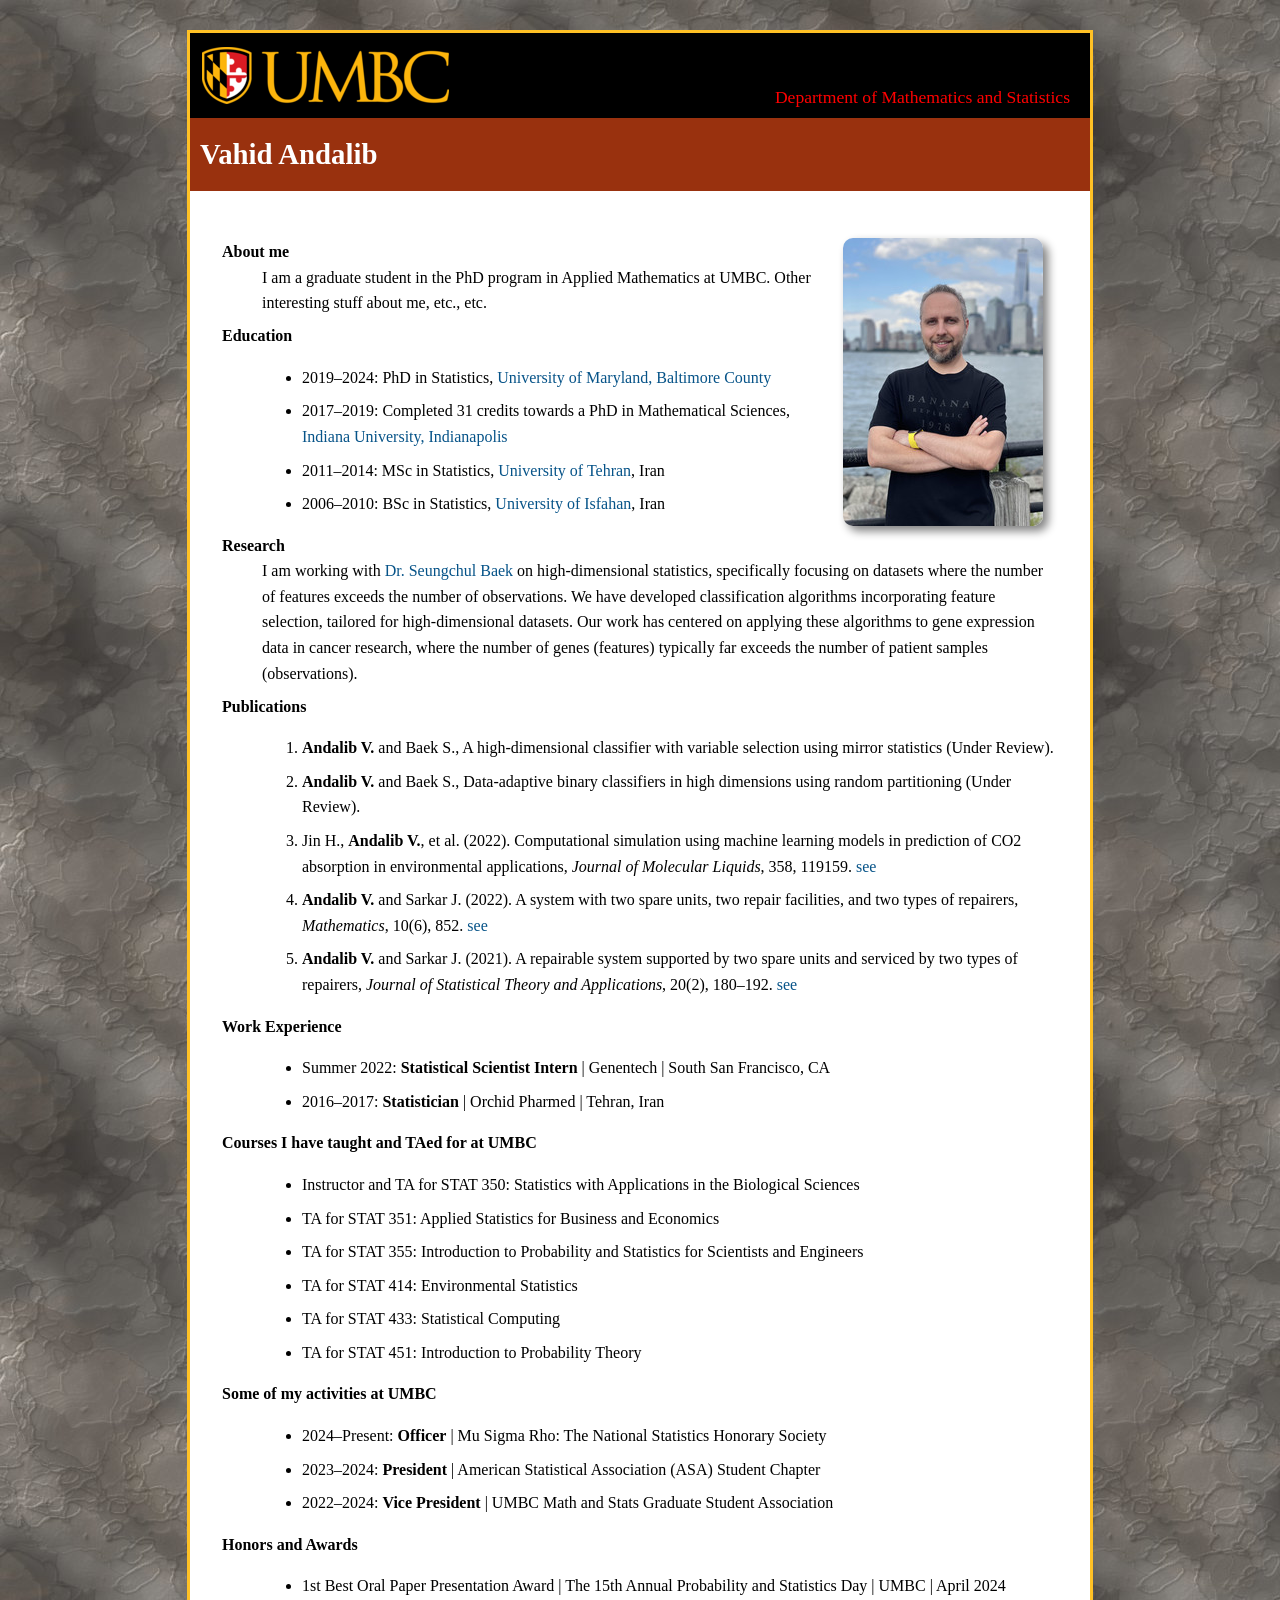
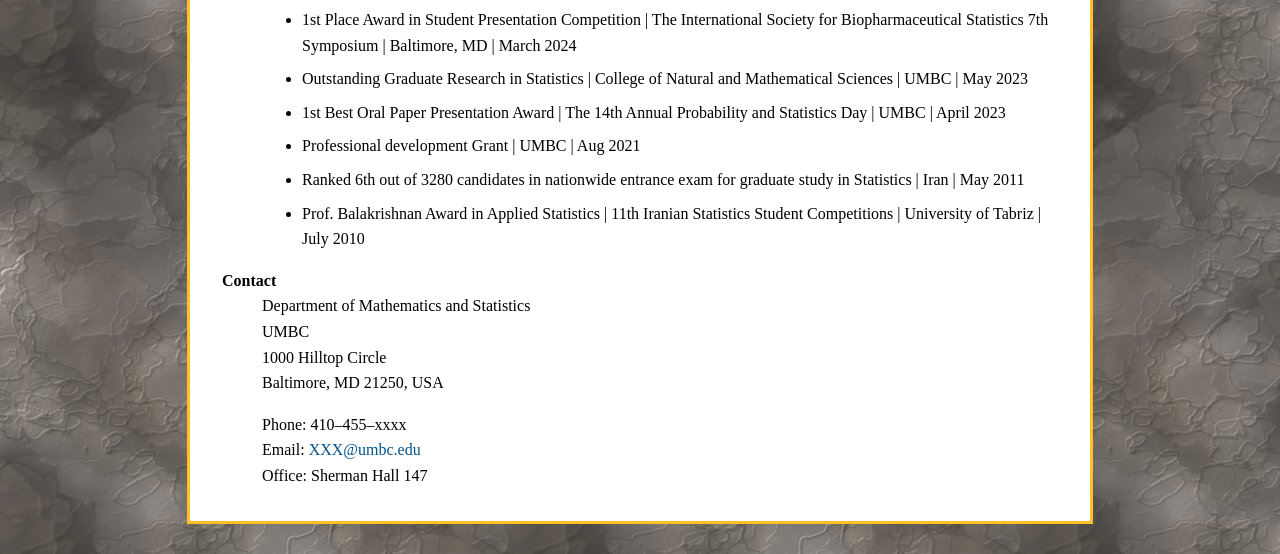
==== index.html @ b37b485b "Update index.html" ====
<!DOCTYPE html>
<html lang=en>

<head>
    <meta http-equiv="Content-Type" content="text/html; charset=utf-8">
    <link rel="stylesheet" type="text/css" media="screen" href="style.css">
    <title>Vahid Andalib</title>
</head>

<body>
<div id="frame">

    <!-- the banner -->
    <div id="banner">
        <div id="umbc_logo">
            <a href="http://www.umbc.edu/"></a>
        </div>
        <div id="math_stat_logo">
            <a href="http://mathstat.umbc.edu/">
                Department of Mathematics and Statistics</a>
        </div>
    </div>
    <div id="myname">
        Vahid Andalib
    </div>

    <!-- the  page contents begin here -->
    <div id="content">

        <div id="myphoto"></div>    <!-- the photo -->

        <!-- The rest of the contents is just a long "description list"
            consisting of "description tag" and description data" pairs.
        -->
        <dl>

            <dt>About me</dt>
            <dd>
                I am a graduate student in the PhD program
                in Applied Mathematics at UMBC.
                Other interesting stuff about me, etc., etc.
            </dd>
            
            <dt>Education</dt>
            <dd>
                <ul>
                    <li>
                        2019&ndash;2024: PhD in Statistics,
                        <a href="https://www.umbc.edu/">University of Maryland, Baltimore County</a>
                    </li>
                    <li>
                        2017&ndash;2019: Completed 31 credits towards a PhD in Mathematical Sciences,
			<a href="https://indianapolis.iu.edu/">Indiana University, Indianapolis</a>       
                    </li>

		    <li>	
			2011&ndash;2014: MSc in Statistics,
			<a href="https://ut.ac.ir/en">University of Tehran</a>, Iran     
		   </li>    

		   <li>	
			2006&ndash;2010: BSc in Statistics,
			<a href="https://ui.ac.ir/en">University of Isfahan</a>, Iran     
		   </li>   	
                </ul>
            </dd>

            <dt>Research</dt>
            <dd>
         	I am working with <a href="https://baek.math.umbc.edu/">
                Dr.&nbsp;Seungchul Baek</a> on high-dimensional statistics, specifically focusing on datasets where the number of features exceeds the number of observations.
		We have developed classification algorithms incorporating feature selection, tailored for high-dimensional datasets.
		Our work has centered on applying these algorithms to gene expression data in cancer research, where the number of genes (features) typically far exceeds the number of patient samples (observations).
            </dd>

            <dt>Publications</dt>
            <dd>
                <ol>
                    <li>
                        <b>Andalib V.</b> and Baek S.,
                        A high-dimensional classifier with variable selection using mirror statistics (Under Review).
                    </li>

		    <li>
                        <b>Andalib V.</b> and Baek S.,
                        Data-adaptive binary classifiers in high dimensions using random partitioning (Under Review).
                    </li>

		    <li>
                        Jin H., <b>Andalib V.</b>, et al. (2022). 
			Computational simulation using machine learning models in prediction of CO2 absorption in environmental applications, <i>Journal of Molecular Liquids</i>, 358, 119159.
			<a href="https://www.sciencedirect.com/science/article/pii/S0167732222006973?via%3Dihub"> see</a>
		    </li>		    
			
                    <li>
                        <b>Andalib V.</b> and Sarkar J. (2022). 
			A system with two spare units, two repair facilities, and two types of repairers, <i>Mathematics</i>, 10(6), 852.
			<a href="https://doi.org/10.3390/math10060852"> see</a>
		    </li>

		    <li>
                        <b>Andalib V.</b> and Sarkar J. (2021). 
			A repairable system supported by two spare units and serviced by two types of repairers, <i>Journal of Statistical Theory and Applications</i>, 20(2), 180–192.
			<a href="https://link.springer.com/article/10.2991/jsta.d.210611.001"> see</a>
		    </li>	

                </ol>
            </dd>

            <dt>Work Experience</dt>
            <dd>
                <ul>
                    <li>Summer 2022: <b>Statistical Scientist Intern</b> | Genentech | South San Francisco, CA</li>
		    <li>2016&ndash;2017: <b>Statistician</b> | Orchid Pharmed | Tehran, Iran </li>	
                    
                </ul>
            </dd>

            <dt>Courses I have taught and TAed for at UMBC</dt>
            <dd>
                <ul>
                    <li> Instructor and TA for STAT 350: Statistics with Applications in the Biological Sciences</li>
		    <li> TA for STAT 351: Applied Statistics for Business and Economics</li>
		    <li> TA for STAT 355: Introduction to Probability and Statistics for Scientists and Engineers</li>
		    <li> TA for STAT 414: Environmental Statistics</li>
		    <li> TA for STAT 433: Statistical Computing</li>
		    <li> TA for STAT 451: Introduction to Probability Theory</li>
                    
                </ul>
            </dd>


	   <dt>Some of my activities at UMBC</dt>
            <dd>
                <ul>
		    <li> 2024&ndash;Present: <b>Officer</b> | Mu Sigma Rho: The National Statistics Honorary Society</li>
                    <li> 2023&ndash;2024: <b>President</b> | American Statistical Association (ASA) Student Chapter</li>
	            <li> 2022&ndash;2024: <b>Vice President</b> | UMBC Math and Stats Graduate Student Association</li>
                </ul>
            </dd>

	   <dt>Honors and Awards</dt>
            <dd>
                <ul>
		<li> 1st Best Oral Paper Presentation Award | The 15th Annual Probability and Statistics Day | UMBC | April 2024</li>
		<li> 1st Place Award in Student Presentation Competition | The International Society for Biopharmaceutical Statistics 7th Symposium | Baltimore, MD | March 2024</li>
		<li> Outstanding Graduate Research in Statistics | College of Natural and Mathematical Sciences | UMBC | May 2023</li>	
		<li> 1st Best Oral Paper Presentation Award | The 14th Annual Probability and Statistics Day | UMBC | April 2023</li>
		<li> Professional development Grant | UMBC | Aug 2021</li>
		<li> Ranked 6th out of 3280 candidates in nationwide entrance exam for graduate study in Statistics | Iran | May 2011</li>
		<li> Prof. Balakrishnan Award in Applied Statistics | 11th Iranian Statistics Student Competitions | University of Tabriz | July 2010</li>
			
			
                
                </ul>
            </dd>	

            <dt>Contact</dt>
            <dd>
                Department of Mathematics and Statistics
                <br>
                UMBC
                <br>
                1000 Hilltop Circle
                <br>
                Baltimore, MD 21250, USA

                <p>
                Phone: 410&ndash;455&ndash;xxxx
                <br>
                Email: <a href="mailto:XXX@umbc.edu">XXX@umbc.edu</a>
                <br>
                Office: Sherman Hall 147
                </p>
            </dd>

        </dl>   <!-- end of the main description list -->

    </div>  <!-- end of contents -->

</div>  <!-- end of frame-->

</body>
</html>
---- style.css ----
body {
	background-color: #555;
	background-image: url("images/bg-image.jpg");
}

#frame {
	max-width: 900px;
	margin: 30px auto;
	background-color: white;
	border: 3px solid #ffc125;
}

#banner {
	position: relative;	/* relative to <body> */
	width: 100%;
	height: 85px;
	background-color: #000;
}

#umbc_logo a {
	position: absolute;	/* relative to banner */
	left: 12px;
	top: 14px;
	height: 57px;
	width: 247px;
	background-image: url("images/umbc-shield-logo.png");
	background-repeat: no-repeat; 
}

#umbc_logo a:focus {
	outline: 0;
}

#math_stat_logo {
	position: absolute;	/* relative to banner */
	right: 20px;
	bottom: 10px;
	font-size: 110%;
}

#math_stat_logo a {
	outline: 0;
}

#math_stat_logo a {
	color: #f00;
}

#myname {
	background-color: #99310e;
	color: #fff;
	font-size: 180%;
	font-weight: bold;
	padding: 20px 10px;
	margin: 0;
}

#content {
	margin: 0;
	padding: 2em 2em 1em 2em;
	line-height: 160%;
	background-color: white;
}

#myphoto {
	float: right;
	background: url("images/my-photo.jpg");
	width: 200px;
	/* height: 240px; */
	height: 288px;
	margin: 15px;
	border-radius: 10px;
	box-shadow: 5px 5px 10px grey;
}

#content li {
	margin-bottom: 0.5em;
}

#content p {
	text-align: justify;
}

dt {
	font-weight: bold;
}

dd {
	margin-bottom: 1ex;
}

a:link, a:visited {
	text-decoration: none;
	color: #065388;
}
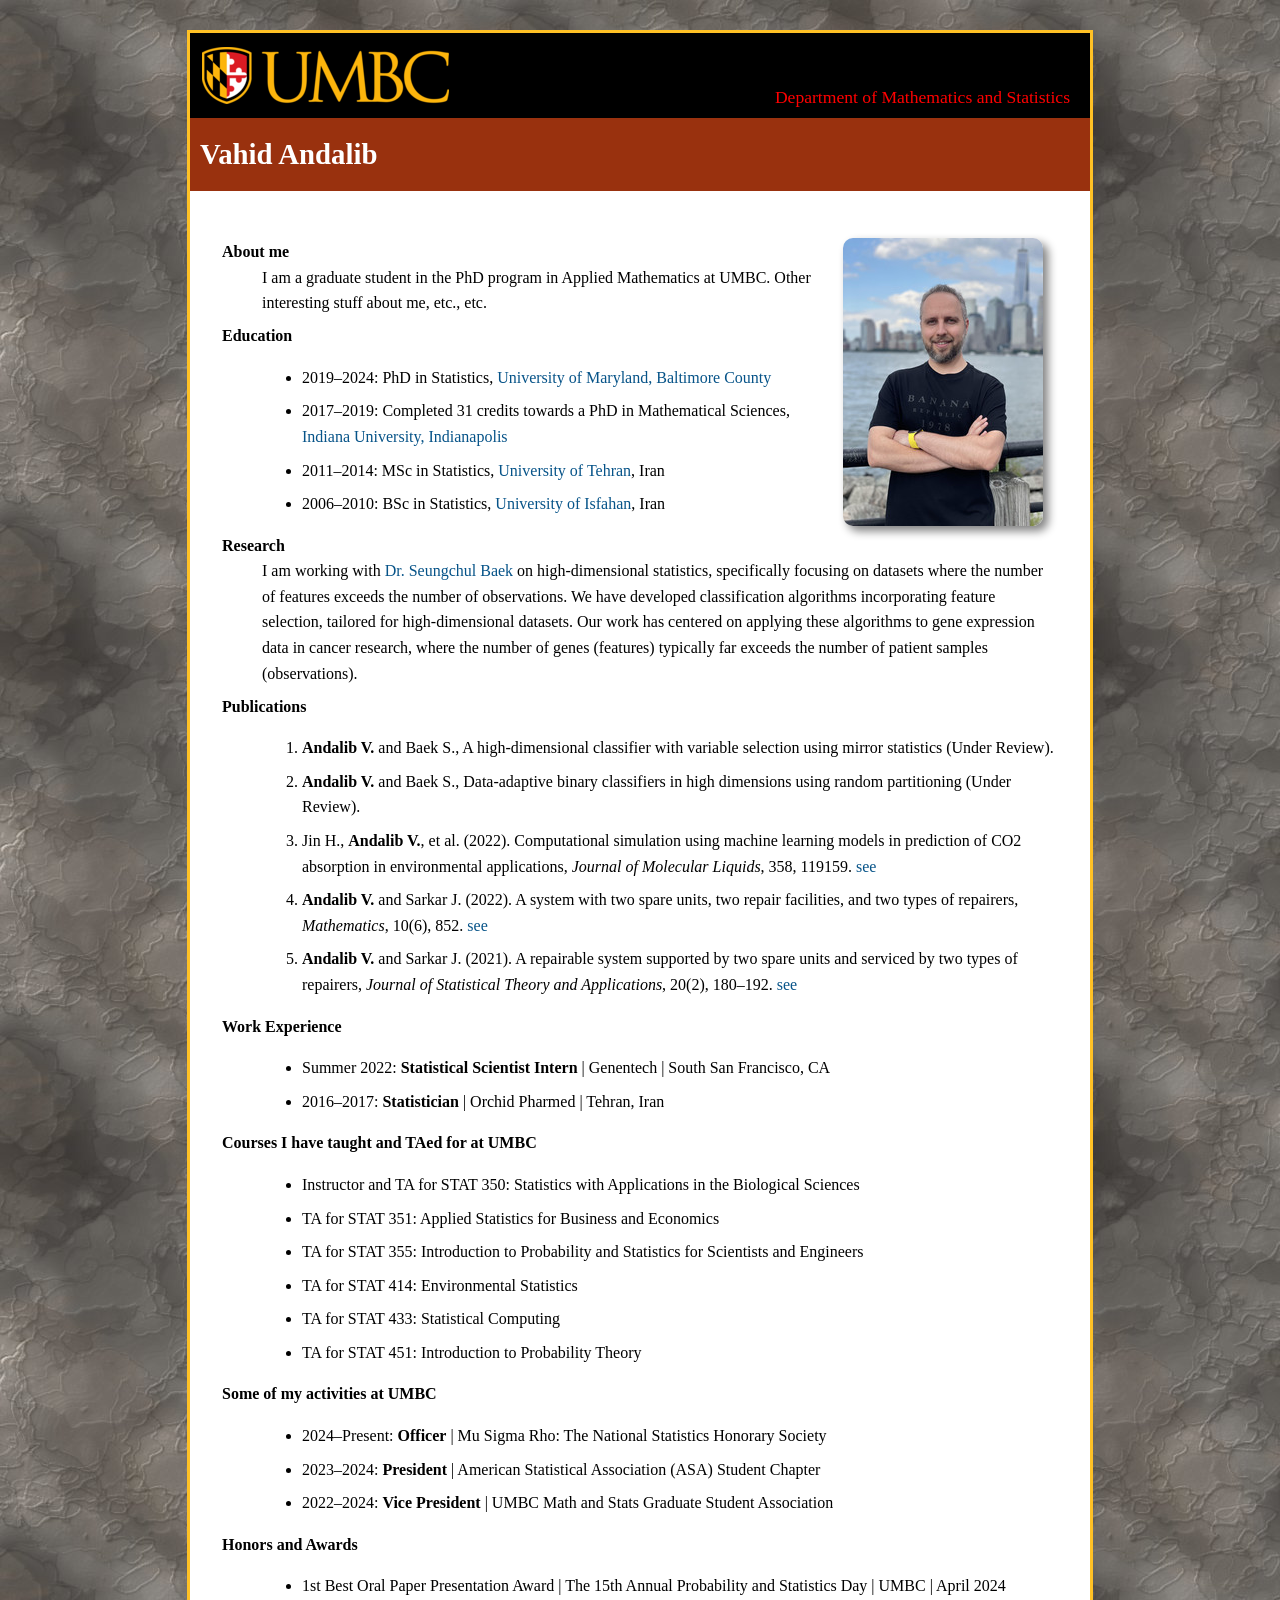
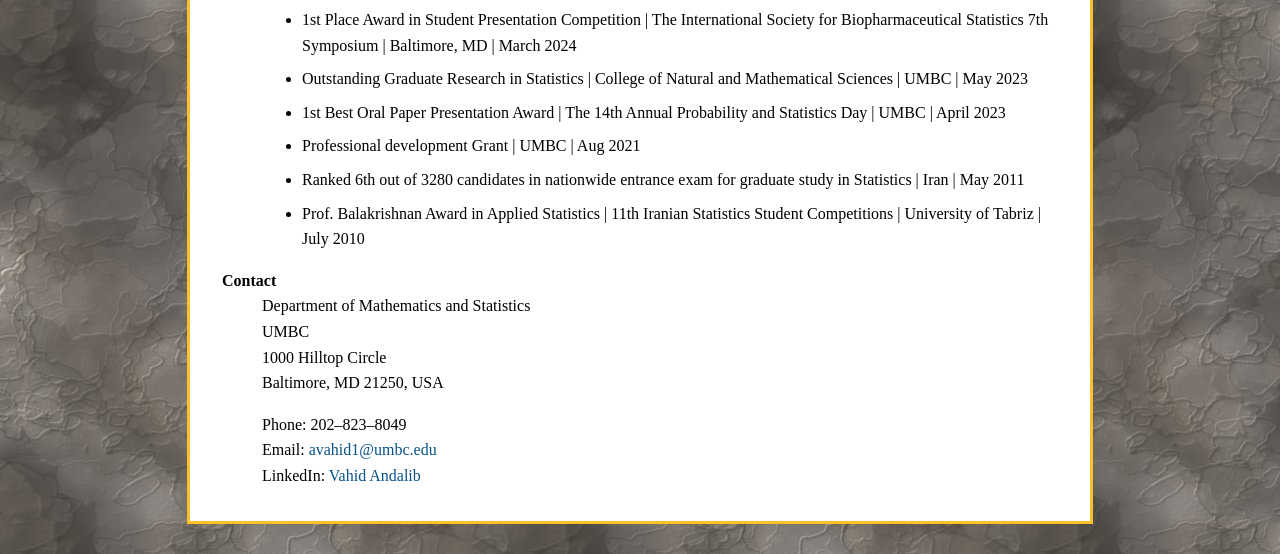
==== commit 64ea8940: "Update index.html" ====
--- a/index.html
+++ b/index.html
@@ -166,11 +166,11 @@
                 Baltimore, MD 21250, USA
 
                 <p>
-                Phone: 410&ndash;455&ndash;xxxx
+                Phone: 202&ndash;823&ndash;8049
                 <br>
-                Email: <a href="mailto:XXX@umbc.edu">XXX@umbc.edu</a>
+                Email: <a href="mailto:avahid1@umbc.edu">avahid1@umbc.edu</a>
                 <br>
-                Office: Sherman Hall 147
+                LinkedIn: <a href=https://www.linkedin.com/in/vahid-andalib">Vahid Andalib</a> 
                 </p>
             </dd>
 
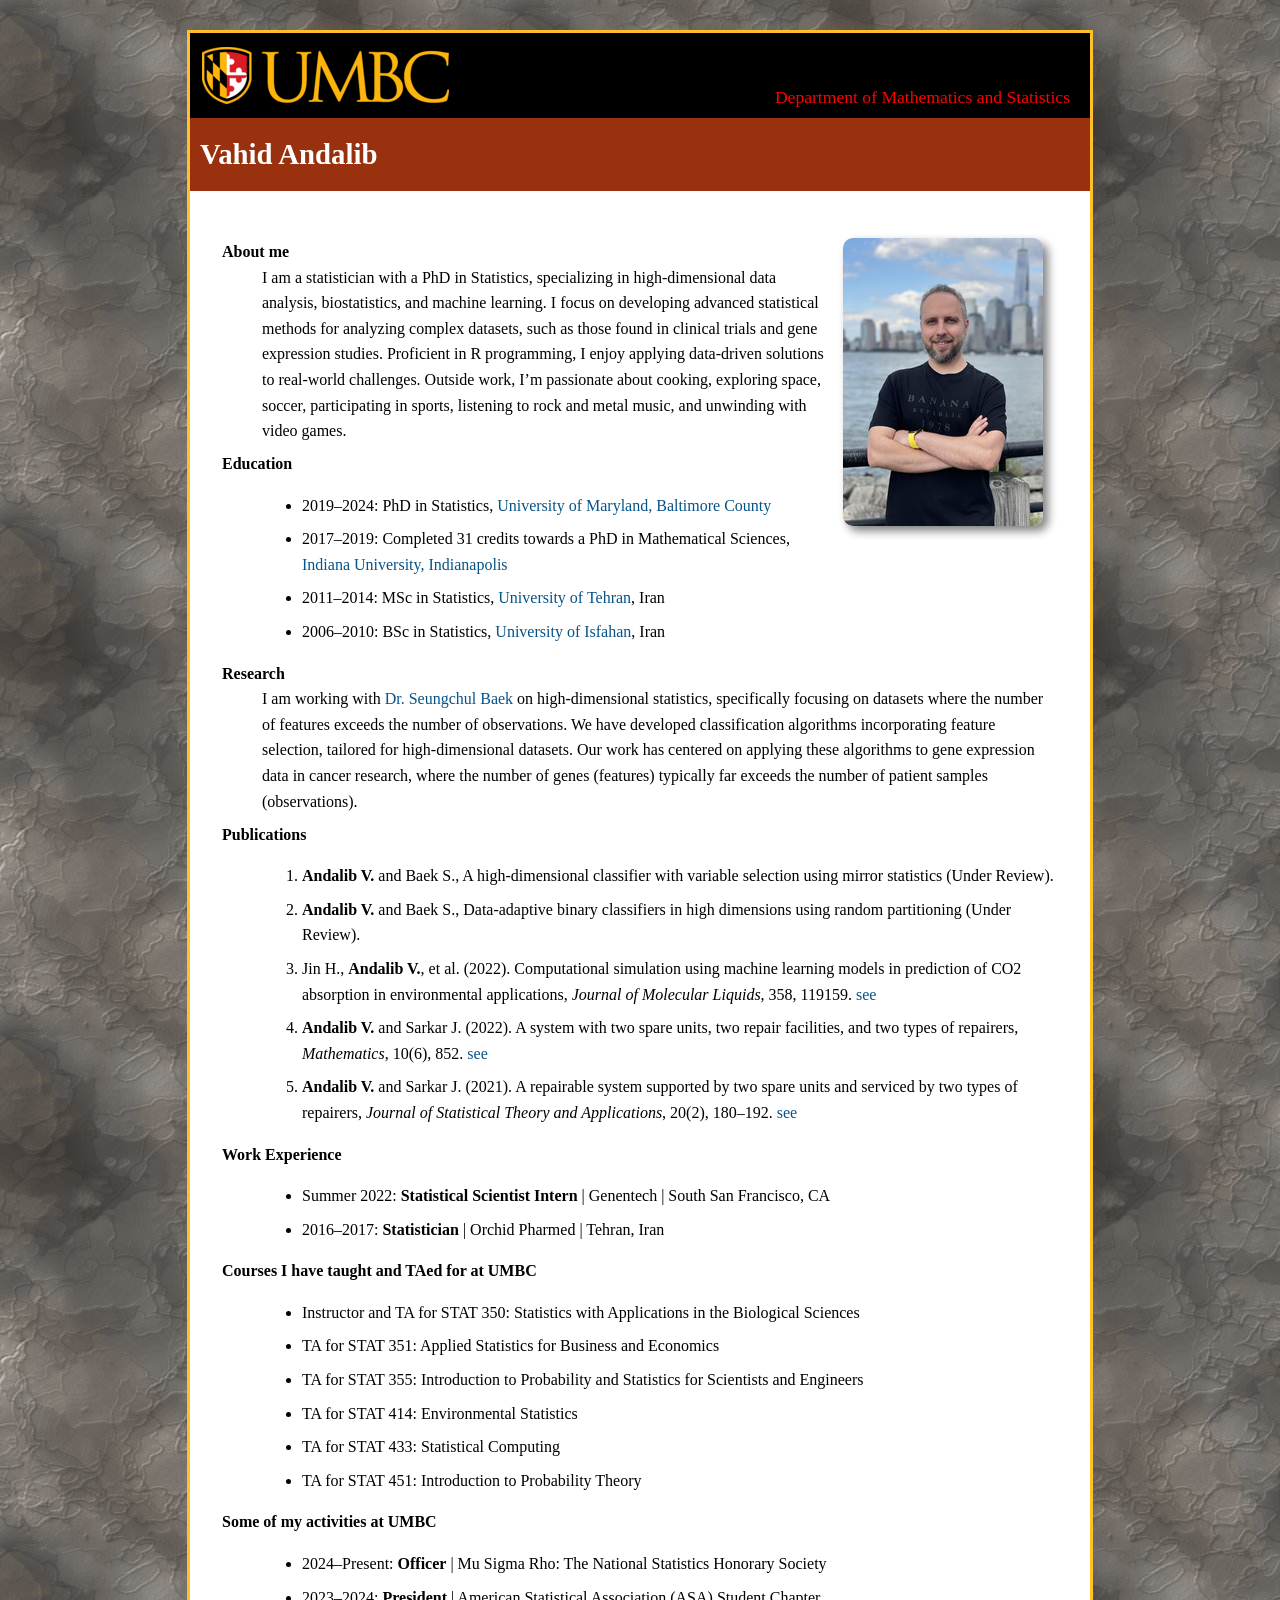
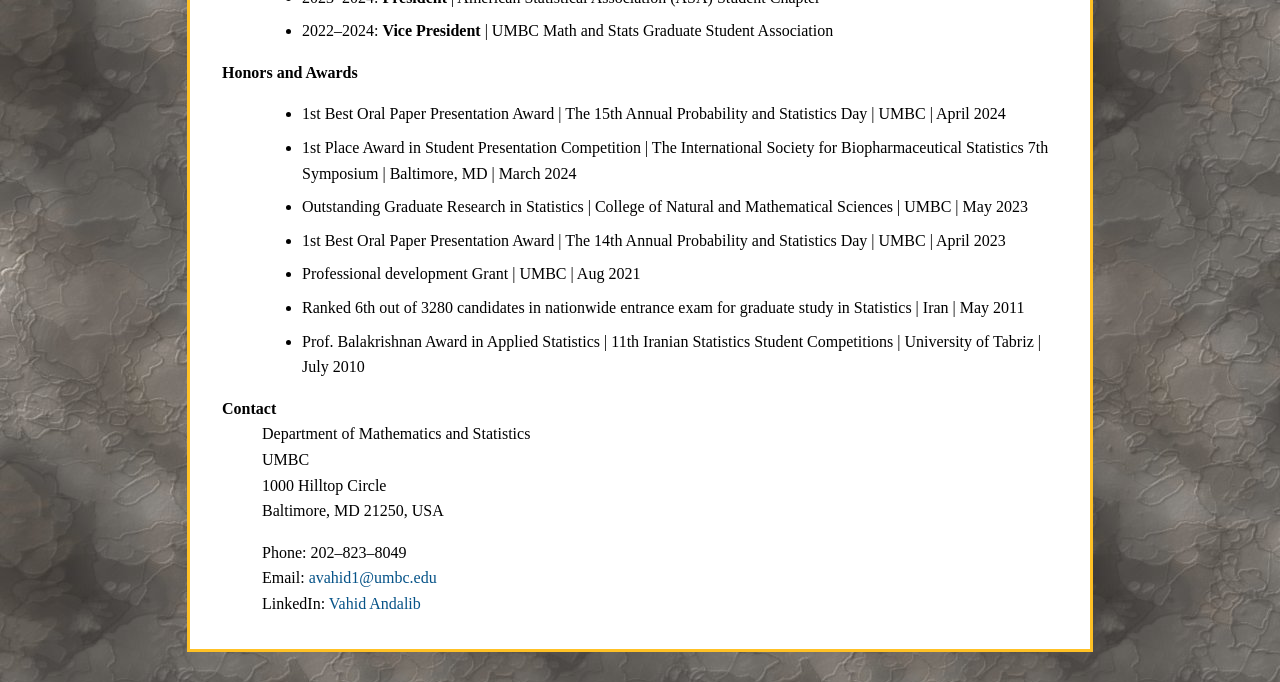
==== commit ebf0cebd: "Update index.html" ====
--- a/index.html
+++ b/index.html
@@ -36,9 +36,10 @@
 
             <dt>About me</dt>
             <dd>
-                I am a graduate student in the PhD program
-                in Applied Mathematics at UMBC.
-                Other interesting stuff about me, etc., etc.
+                I am a statistician with a PhD in Statistics, specializing in high-dimensional data analysis, biostatistics, and machine learning. 
+		I focus on developing advanced statistical methods for analyzing complex datasets, such as those found in clinical trials and gene expression studies.
+		Proficient in R programming, I enjoy applying data-driven solutions to real-world challenges. 
+		Outside work, I’m passionate about cooking, exploring space, soccer, participating in sports, listening to rock and metal music, and unwinding with video games.
             </dd>
             
             <dt>Education</dt>
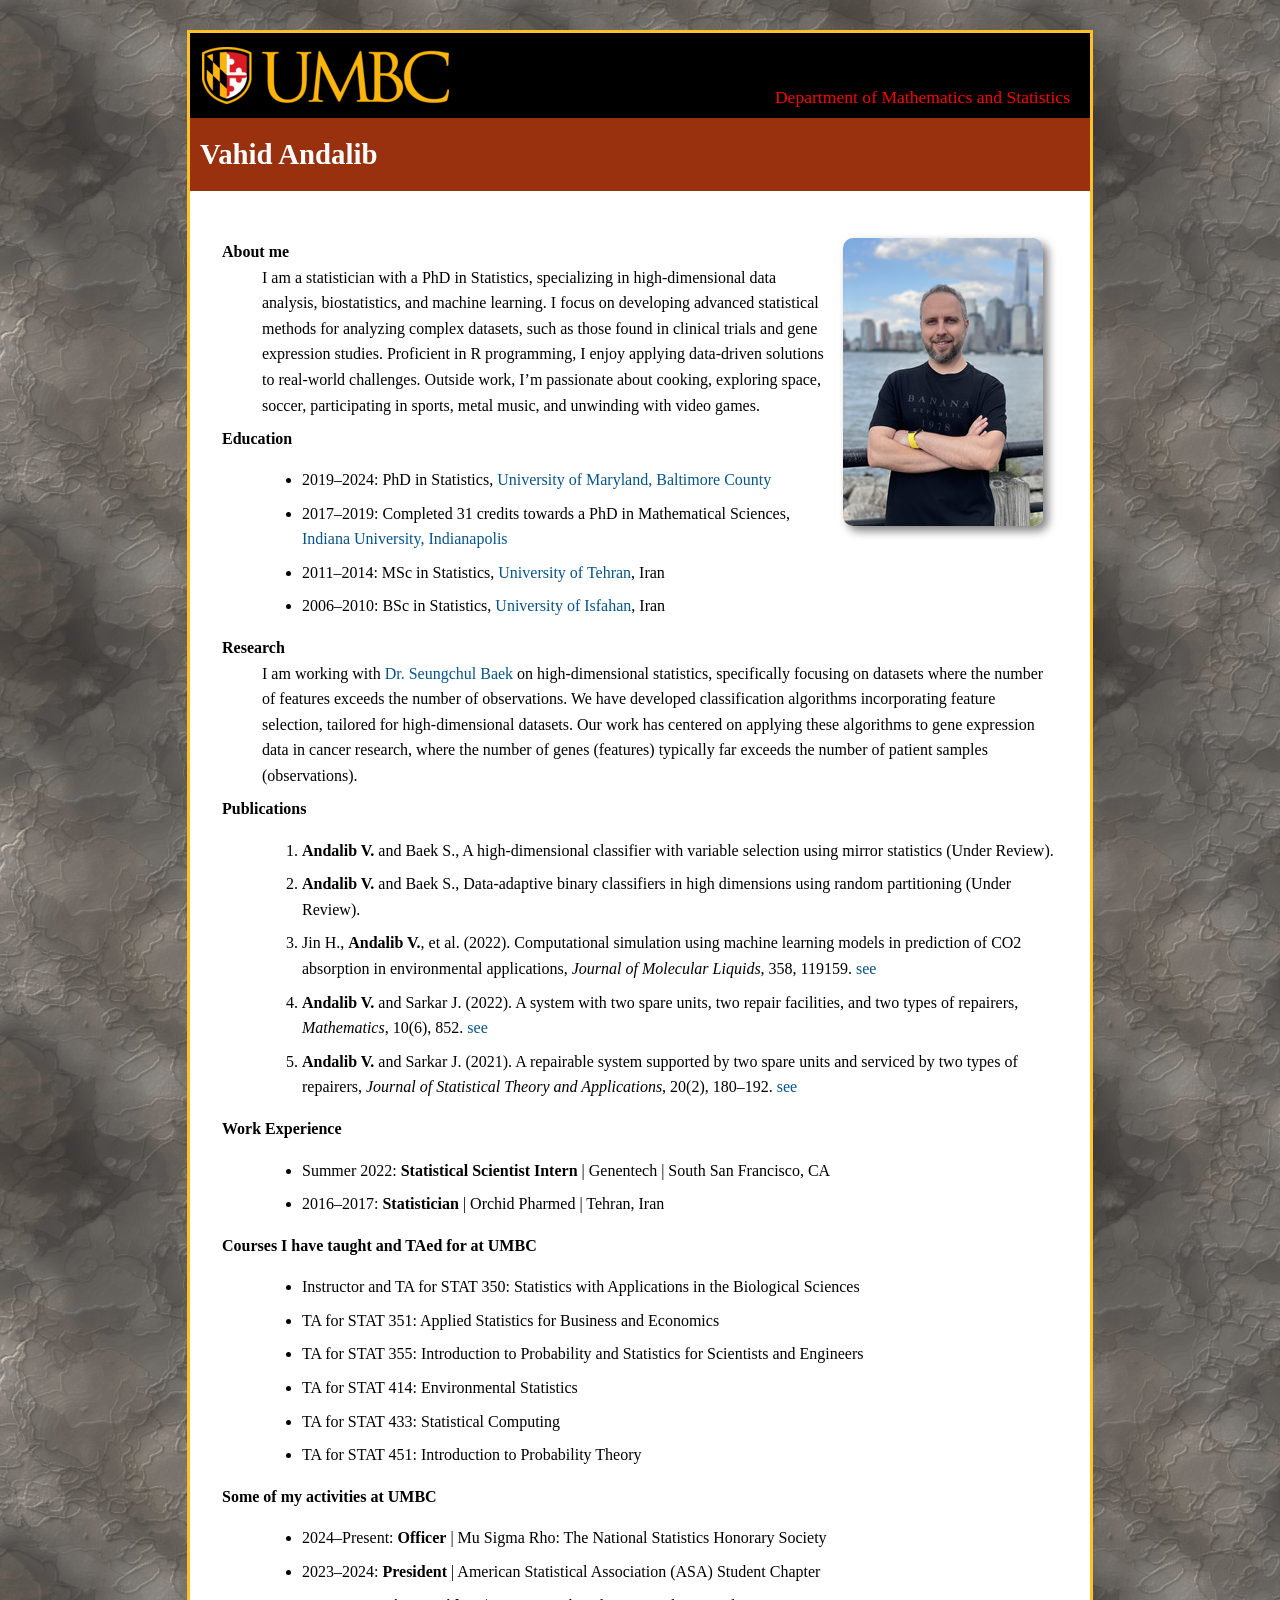
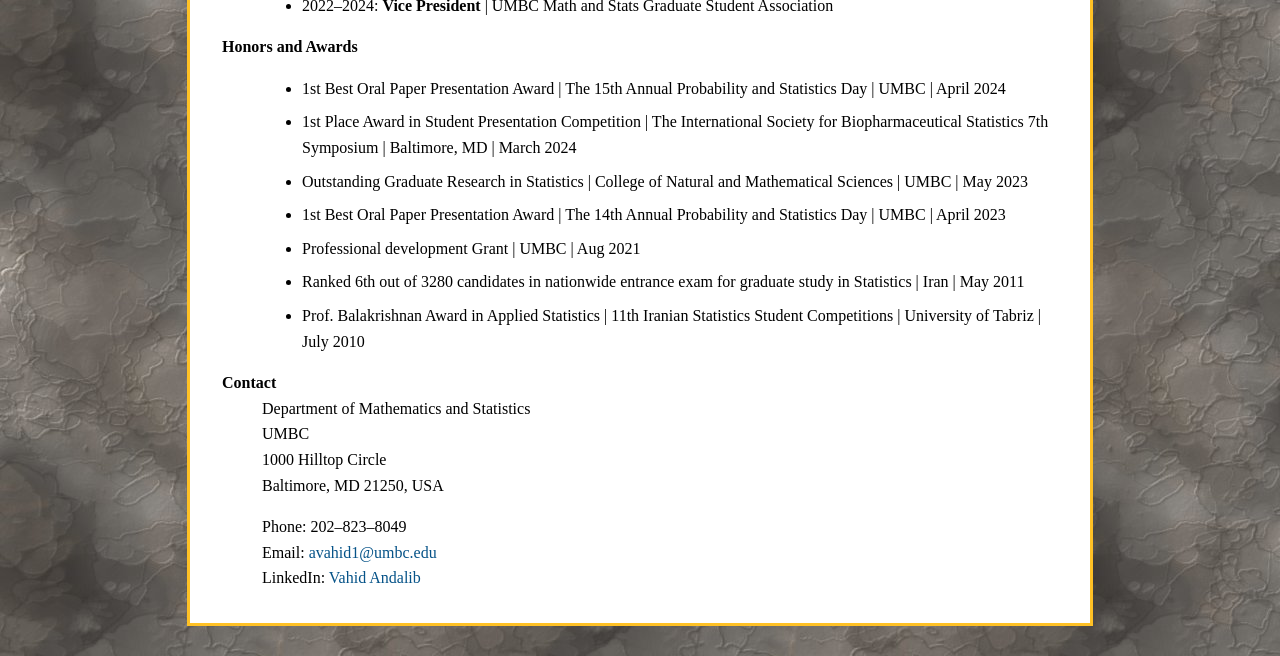
==== commit 4d525656: "Update index.html" ====
--- a/index.html
+++ b/index.html
@@ -39,7 +39,7 @@
                 I am a statistician with a PhD in Statistics, specializing in high-dimensional data analysis, biostatistics, and machine learning. 
 		I focus on developing advanced statistical methods for analyzing complex datasets, such as those found in clinical trials and gene expression studies.
 		Proficient in R programming, I enjoy applying data-driven solutions to real-world challenges. 
-		Outside work, I’m passionate about cooking, exploring space, soccer, participating in sports, listening to rock and metal music, and unwinding with video games.
+		Outside work, I’m passionate about cooking, exploring space, soccer, participating in sports, metal music, and unwinding with video games.
             </dd>
             
             <dt>Education</dt>
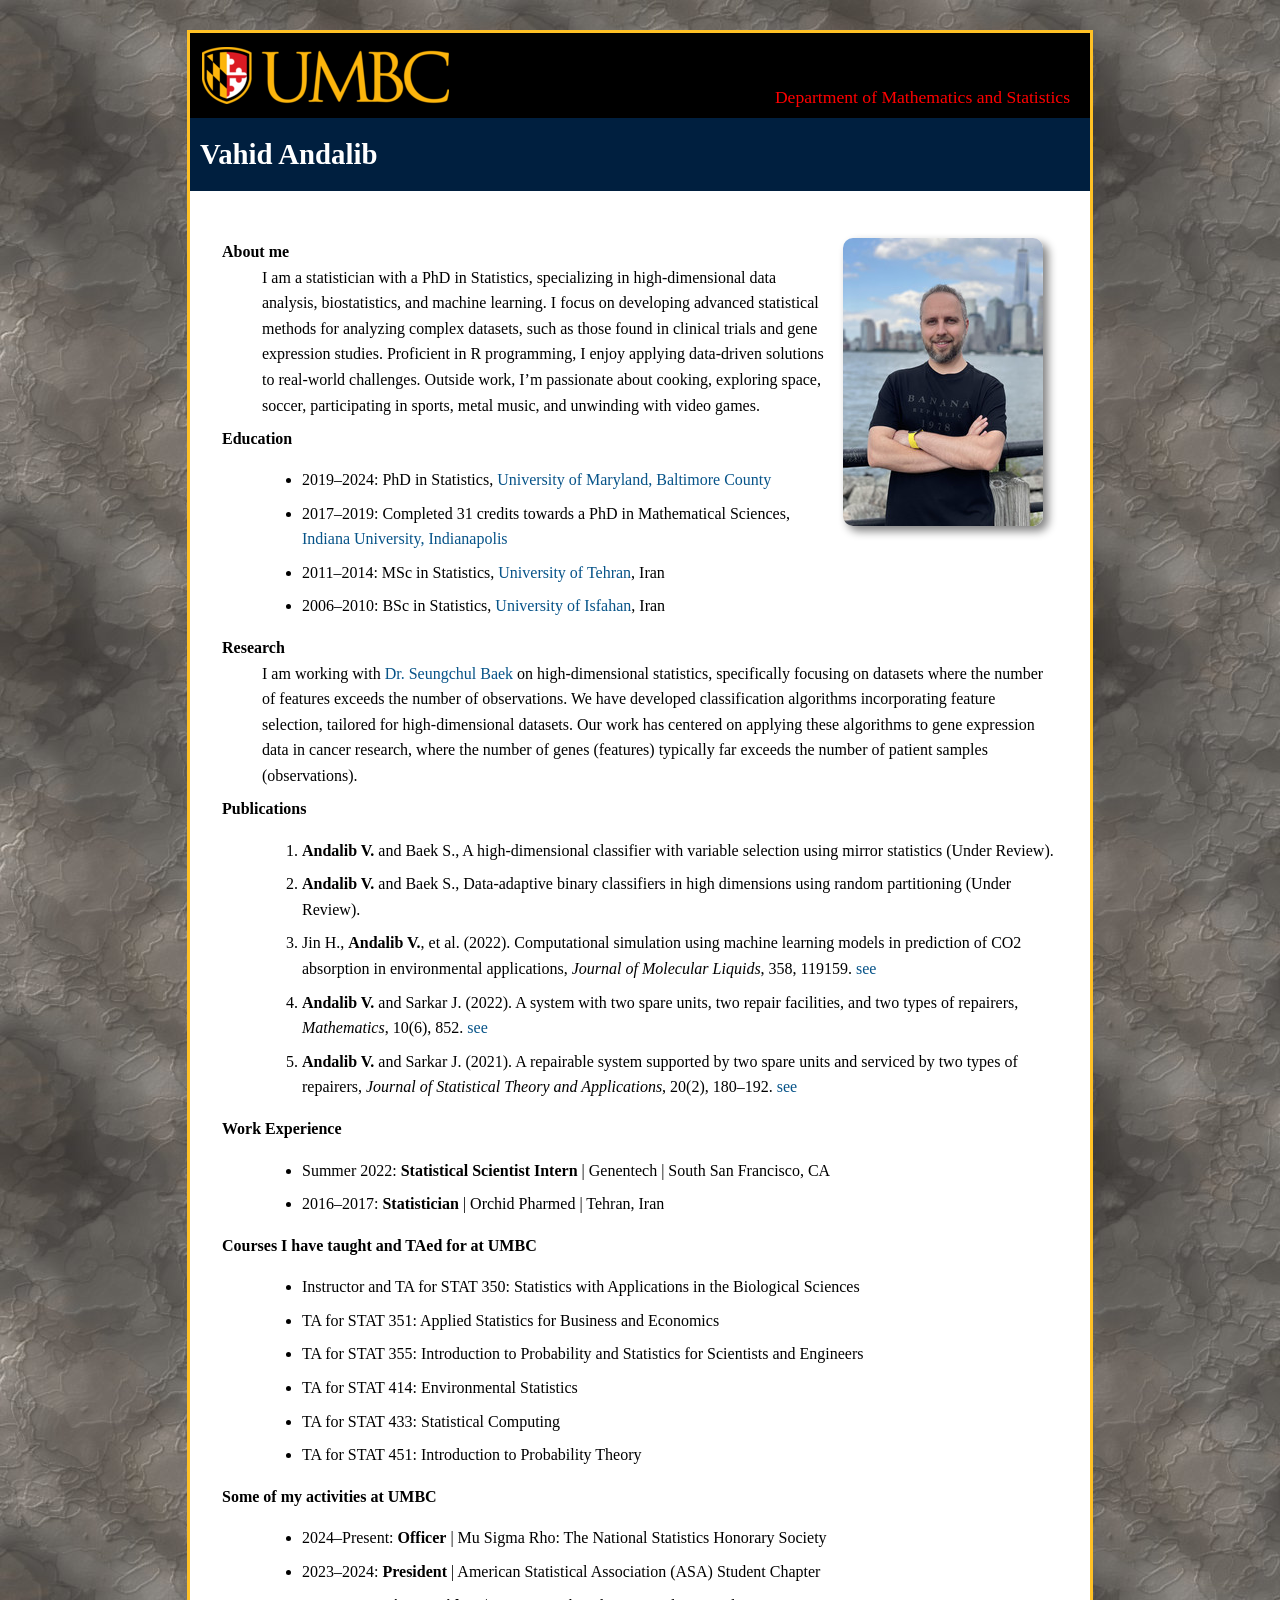
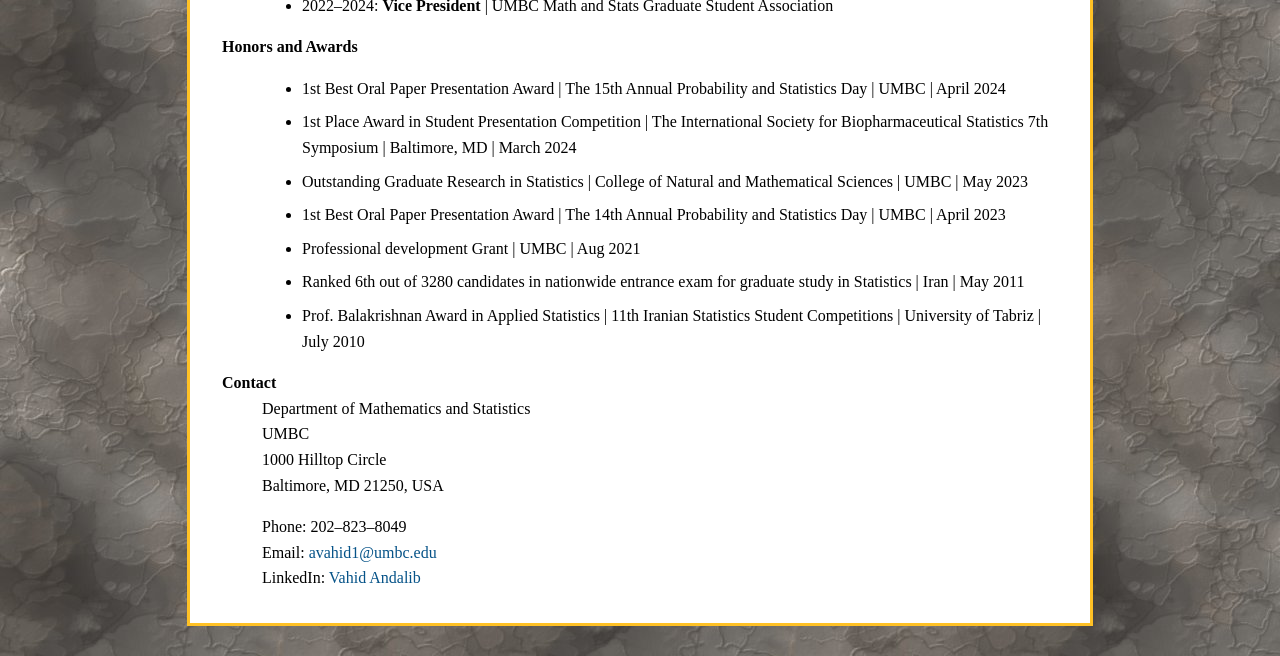
==== commit d5728dcf: "Update index.html" ====
--- a/index.html
+++ b/index.html
@@ -171,7 +171,7 @@
                 <br>
                 Email: <a href="mailto:avahid1@umbc.edu">avahid1@umbc.edu</a>
                 <br>
-                LinkedIn: <a href=https://www.linkedin.com/in/vahid-andalib">Vahid Andalib</a> 
+                LinkedIn: <a href="https://www.linkedin.com/in/vahid-andalib">Vahid Andalib</a> 
                 </p>
             </dd>
 
--- a/style.css
+++ b/style.css
@@ -47,7 +47,7 @@
 }
 
 #myname {
-	background-color: #99310e;
+	background-color: #001f3f;
 	color: #fff;
 	font-size: 180%;
 	font-weight: bold;
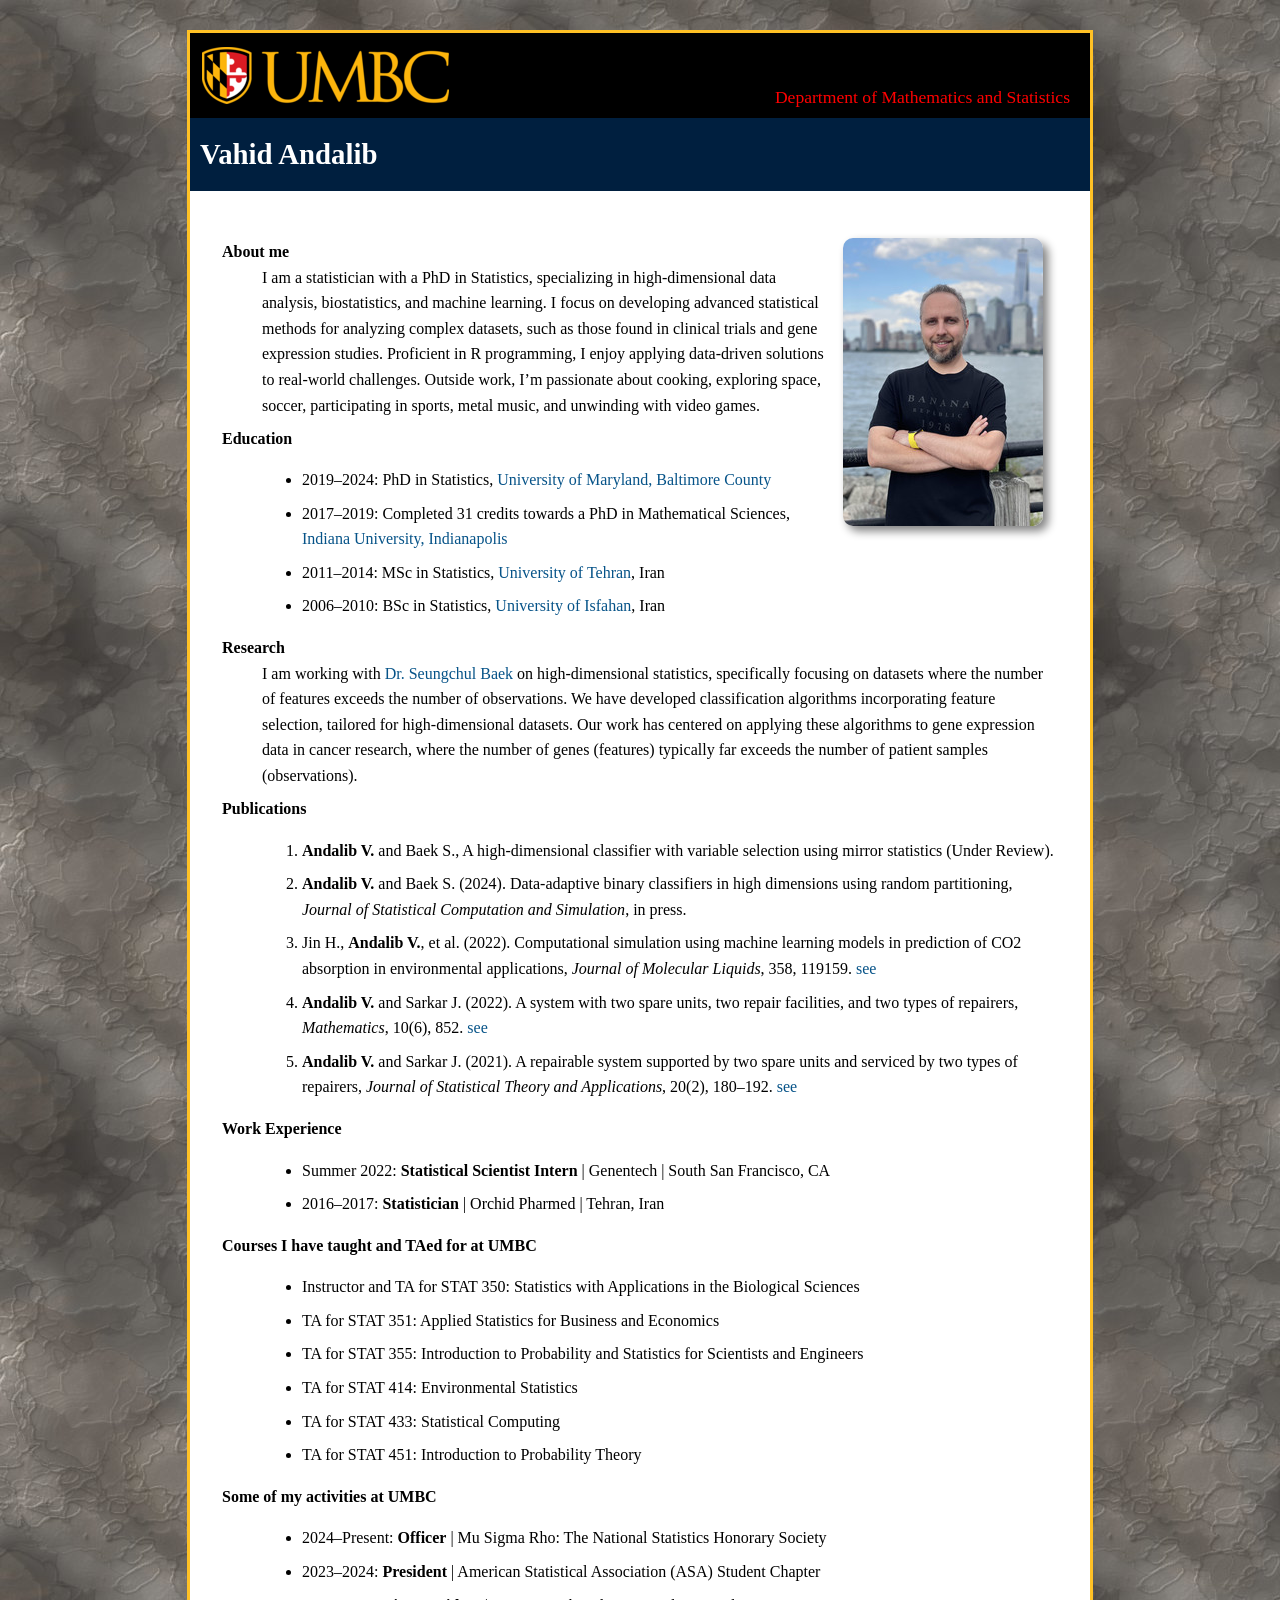
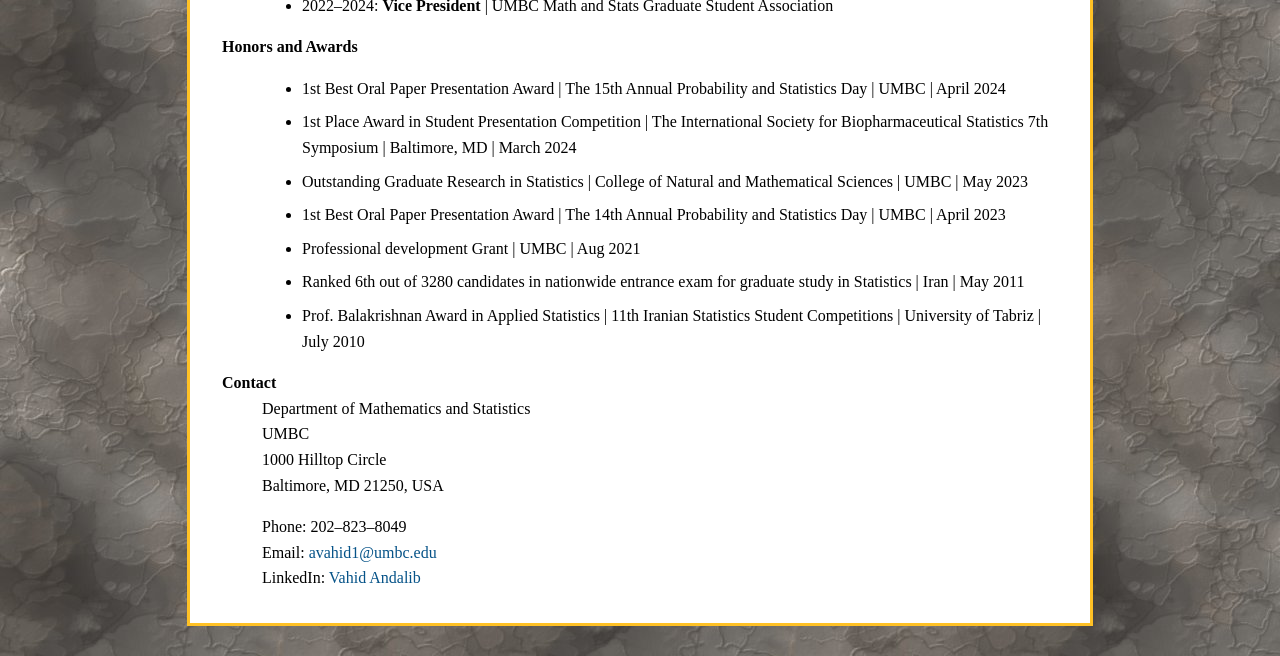
==== commit 0e75cae8: "Update index.html" ====
--- a/index.html
+++ b/index.html
@@ -83,8 +83,8 @@
                     </li>
 
 		    <li>
-                        <b>Andalib V.</b> and Baek S.,
-                        Data-adaptive binary classifiers in high dimensions using random partitioning (Under Review).
+                        <b>Andalib V.</b> and Baek S. (2024).
+                        Data-adaptive binary classifiers in high dimensions using random partitioning, <i>Journal of Statistical Computation and Simulation</i>, in press.
                     </li>
 
 		    <li>
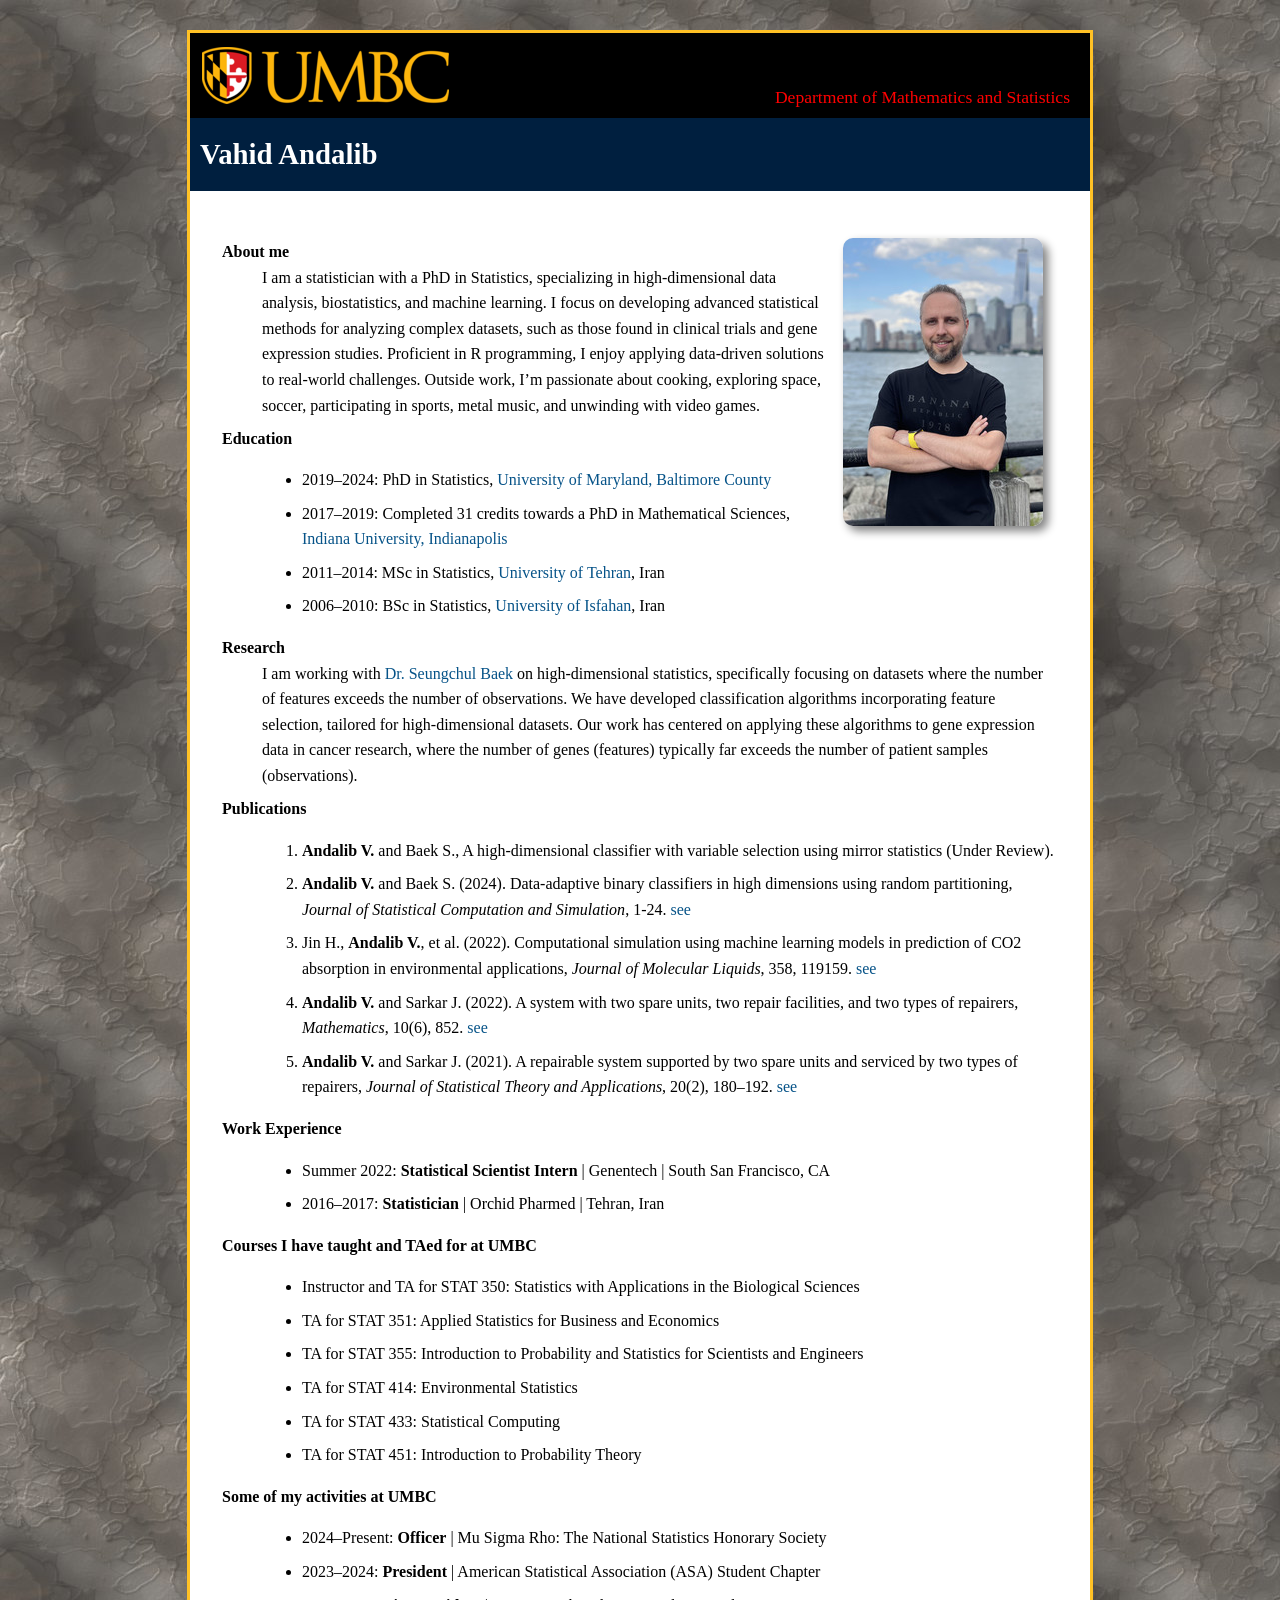
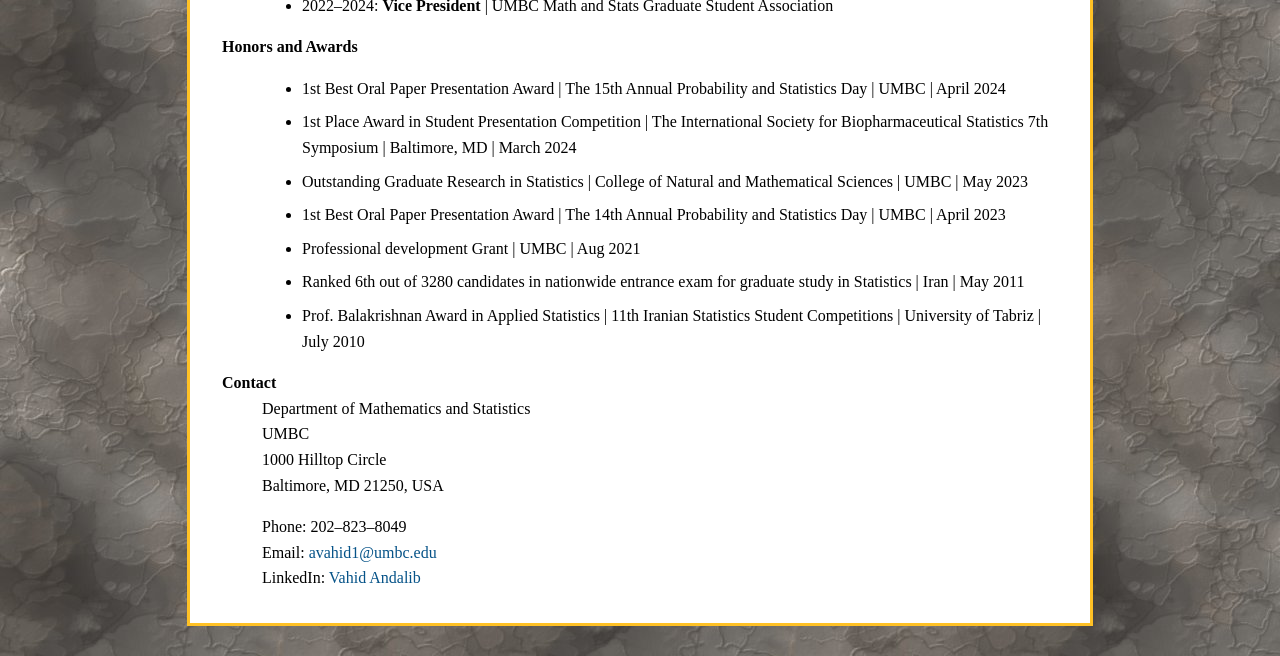
==== commit b6f25176: "Update index.html" ====
--- a/index.html
+++ b/index.html
@@ -84,7 +84,8 @@
 
 		    <li>
                         <b>Andalib V.</b> and Baek S. (2024).
-                        Data-adaptive binary classifiers in high dimensions using random partitioning, <i>Journal of Statistical Computation and Simulation</i>, in press.
+                        Data-adaptive binary classifiers in high dimensions using random partitioning, <i>Journal of Statistical Computation and Simulation</i>, 1-24.
+			<a href="https://doi.org/10.1080/00949655.2024.2416228"> see</a>
                     </li>
 
 		    <li>
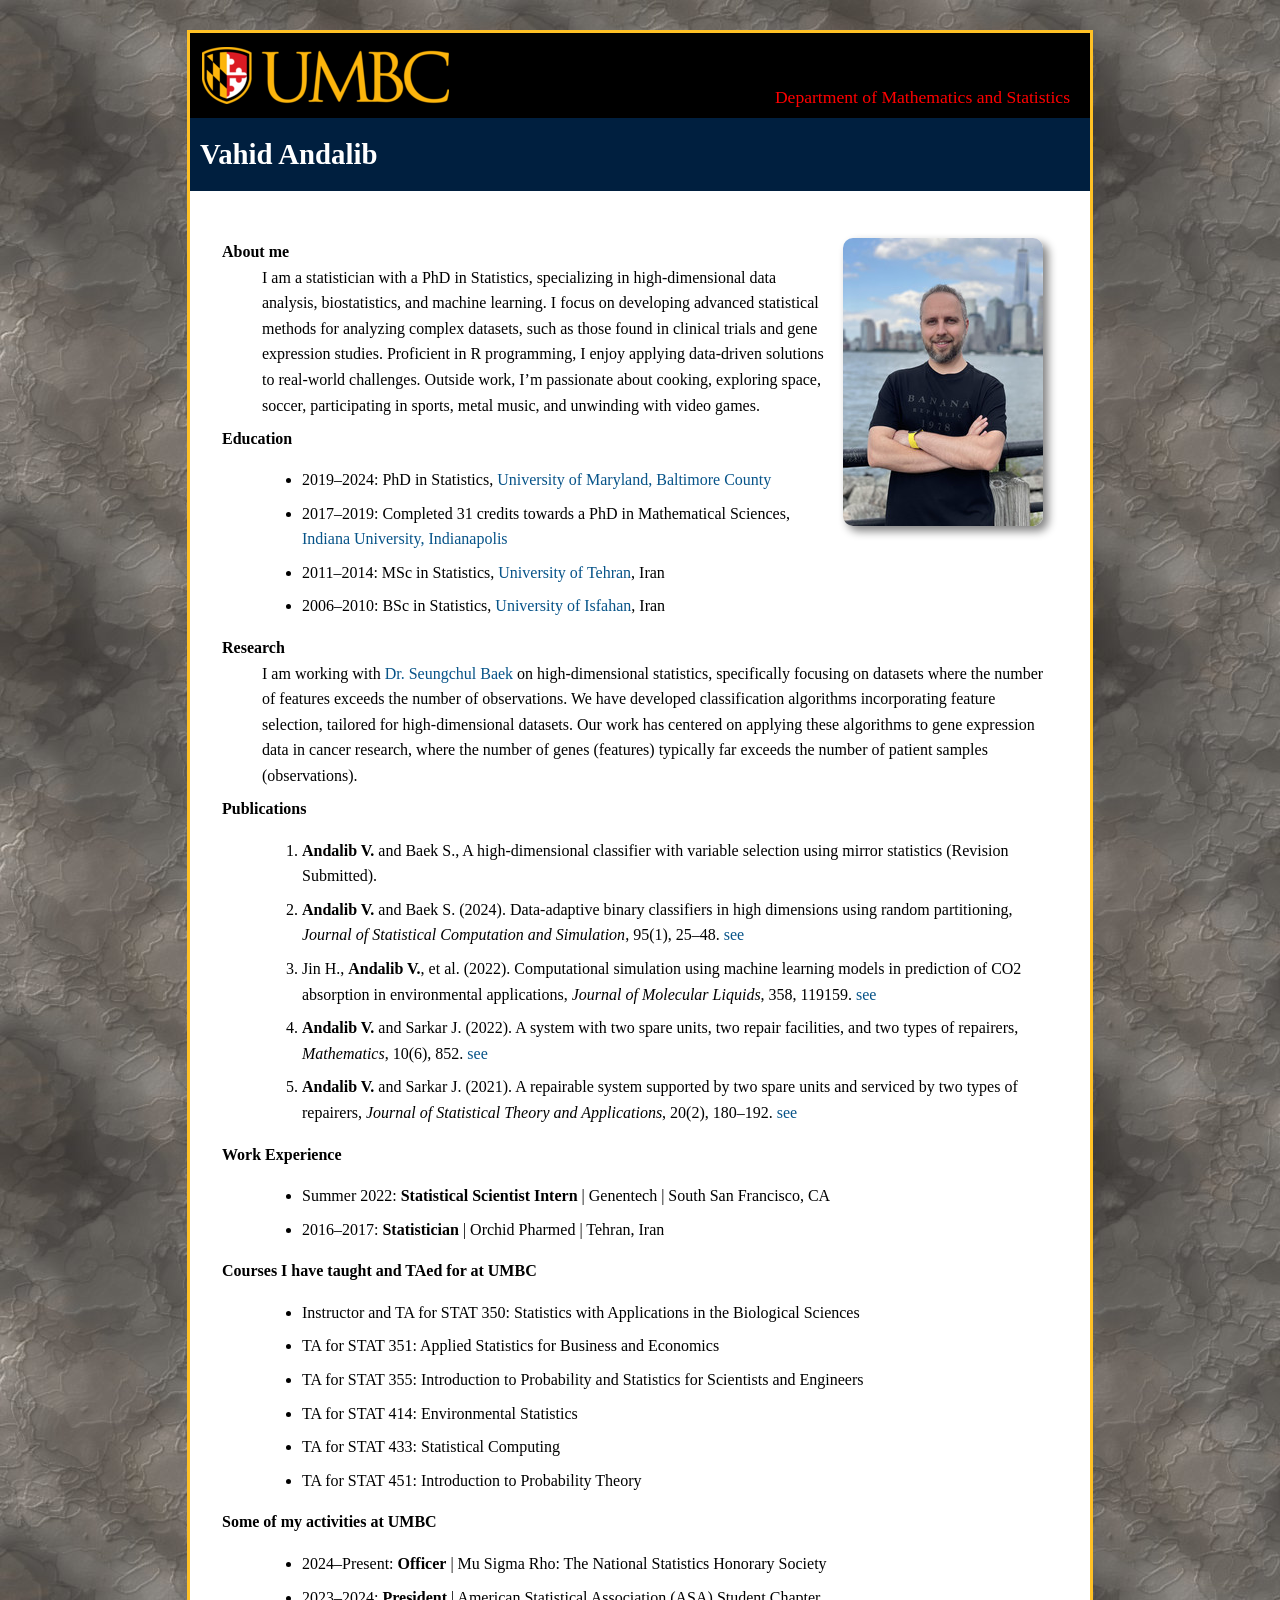
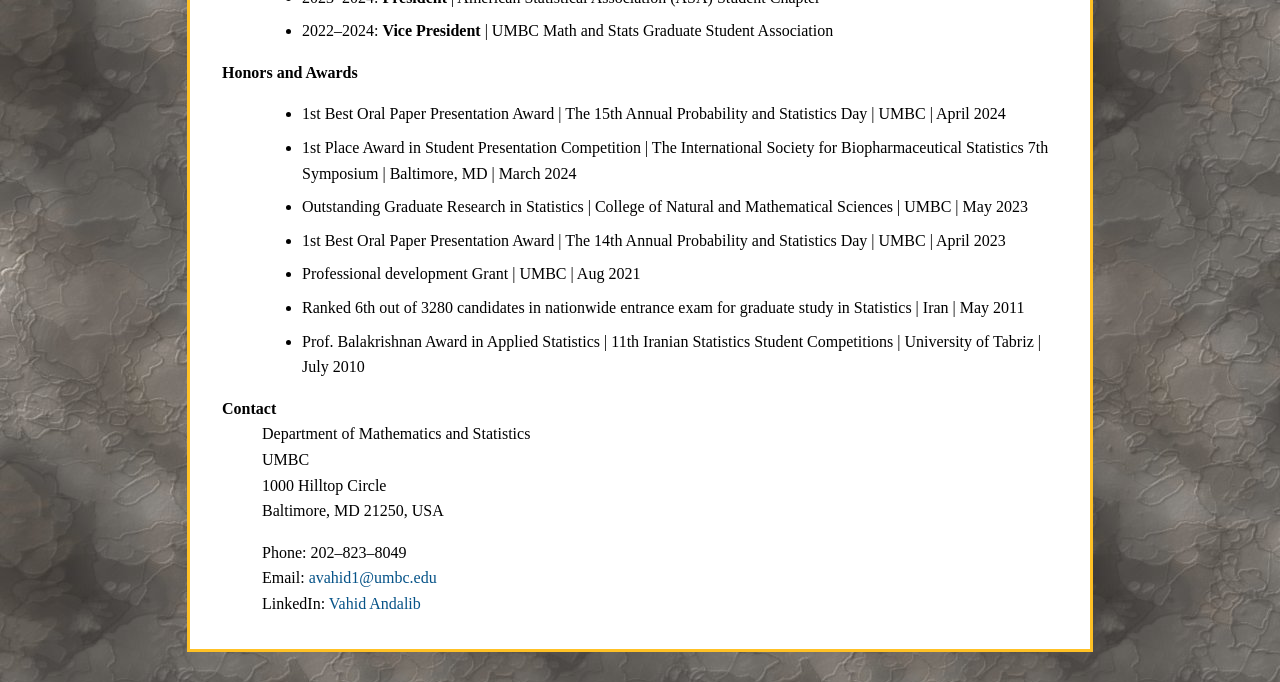
==== commit efd8803c: "Update index.html" ====
--- a/index.html
+++ b/index.html
@@ -79,12 +79,12 @@
                 <ol>
                     <li>
                         <b>Andalib V.</b> and Baek S.,
-                        A high-dimensional classifier with variable selection using mirror statistics (Under Review).
+                        A high-dimensional classifier with variable selection using mirror statistics (Revision Submitted).
                     </li>
 
 		    <li>
                         <b>Andalib V.</b> and Baek S. (2024).
-                        Data-adaptive binary classifiers in high dimensions using random partitioning, <i>Journal of Statistical Computation and Simulation</i>, 1-24.
+                        Data-adaptive binary classifiers in high dimensions using random partitioning, <i>Journal of Statistical Computation and Simulation</i>, 95(1), 25–48.
 			<a href="https://doi.org/10.1080/00949655.2024.2416228"> see</a>
                     </li>
 
